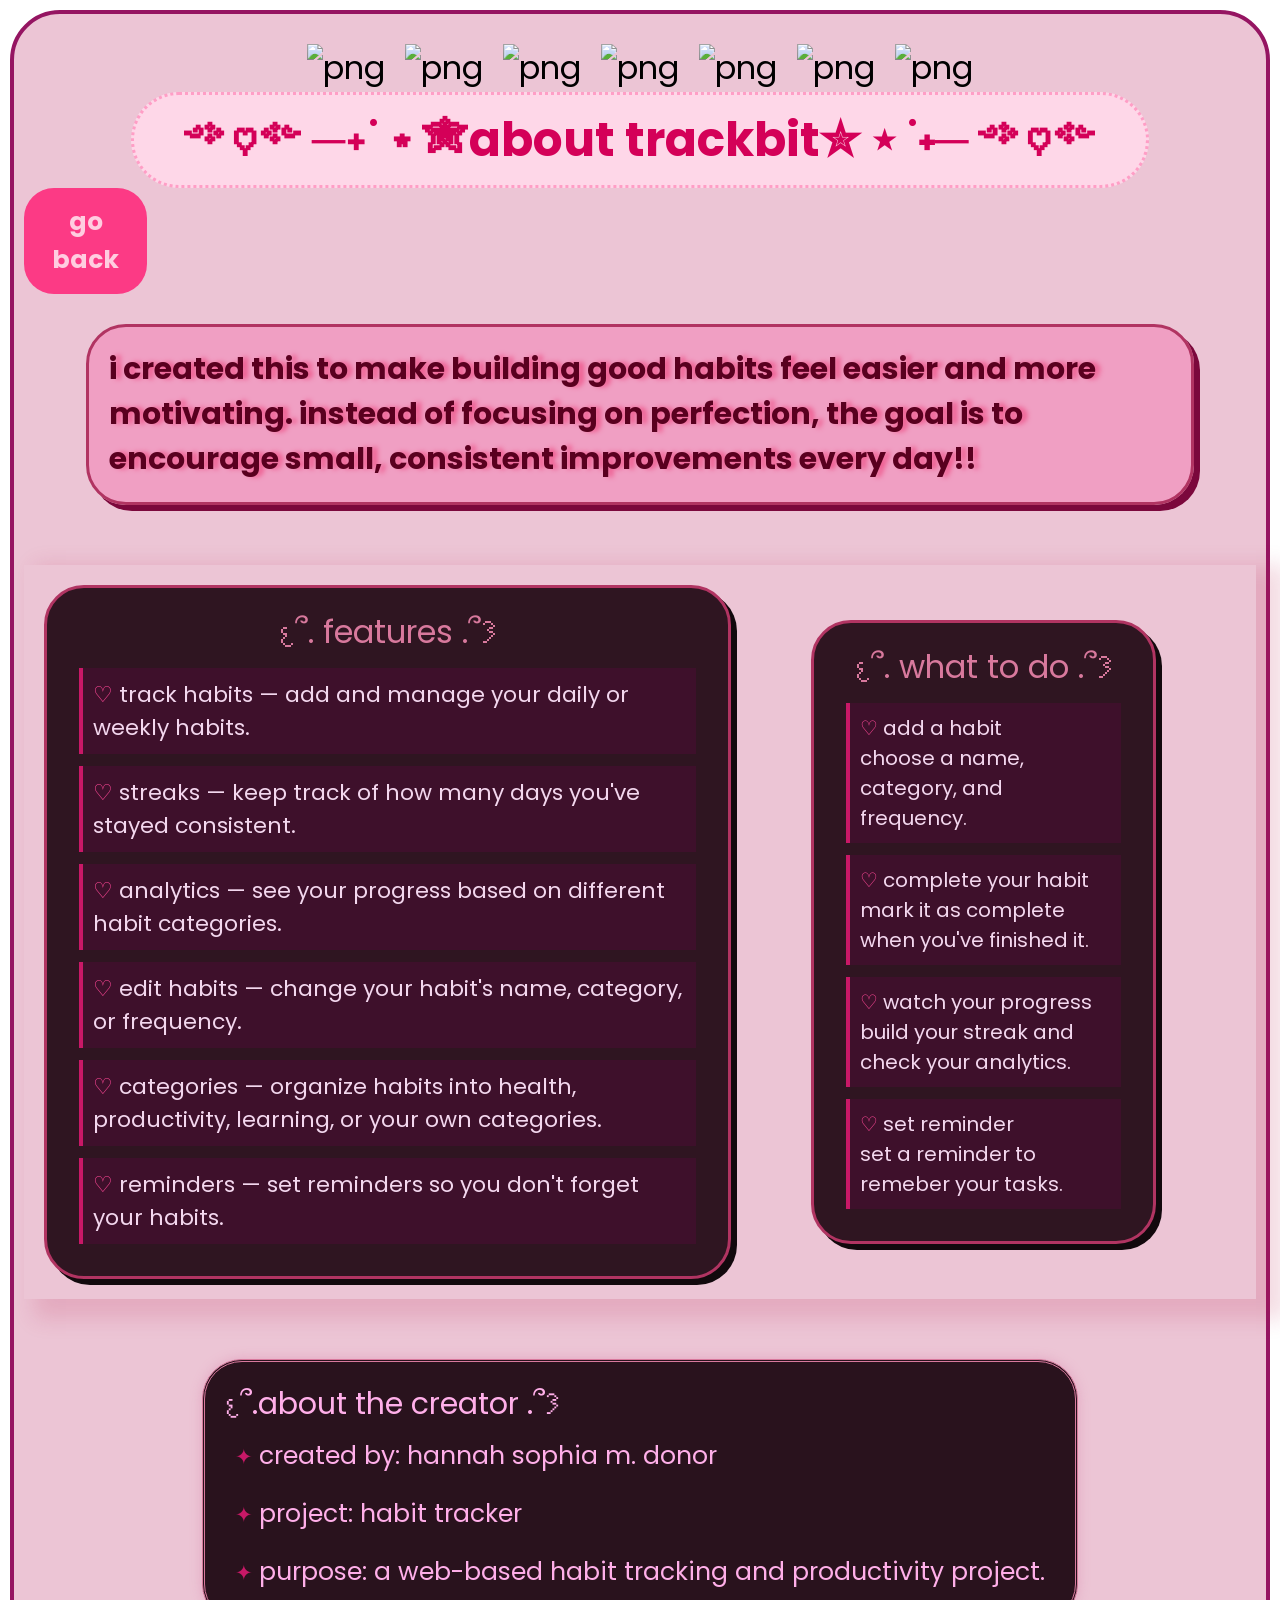
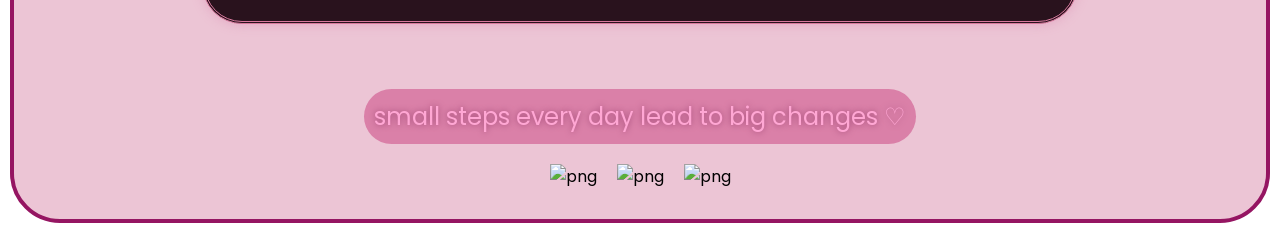
==== about.html @ a398ad7e "Add files via upload" ====
<!DOCTYPE html>
<html lang="en">
<head>
    <meta charset="UTF-8">
    <meta name="viewport" content="width=device-width, initial-scale=1.0">
    <title>Document</title>
    <link rel="stylesheet" href="about.css">
</head>
<body>
  <section class="cats">
    <img class="wings" src="https://poempuppy.neocities.org/resources/pixels/gh7kll.gif" alt="png">
    <img src="https://poempuppy.neocities.org/resources/pixels/Cat07.gif" alt="png">
    <img src="https://poempuppy.neocities.org/resources/pixels/Cat01.gif" alt="png" />
    <img src="https://poempuppy.neocities.org/resources/pixels/Cat03.gif" alt="png">
    <img src="https://poempuppy.neocities.org/resources/pixels/Cat11.gif" alt="png">
    <img src="https://poempuppy.neocities.org/resources/pixels/Cat18.gif" alt="png">
    <img class="wings" src="https://poempuppy.neocities.org/resources/pixels/gh7kll.gif" alt="png">
  </section>
  <h1 class="db">༺♡༻ ─˖˙ ⋆ ✮about trackbit✮ ⋆ ˙˖─ ༺♡༻</h1>
  <a href="dashboard.html">go back</a>
  <h2>I created this to make building good habits feel easier and more motivating. Instead of focusing on perfection, the goal is to encourage small, consistent improvements every day!!</h2>
   <div class="wrap">
          <ul class="features">
            <li>Track Habits — Add and manage your daily or weekly habits.</li>
            <li>Streaks — Keep track of how many days you've stayed consistent.</li>
            <li>Analytics — See your progress based on different habit categories.</li>
            <li>Edit Habits — Change your habit's name, category, or frequency.</li>
            <li>Categories — Organize habits into Health, Productivity, Learning, or your own categories.</li>
            <li>Reminders — Set reminders so you don't forget your habits.</li>
          </ul>
          <ul class="how">
            <li> Add a habit <br>Choose a name, category, and frequency.</li>
            <li>Complete your habit<br>Mark it as complete when you've finished it.</> 
            <li>Watch your progress<br>Build your streak and check your analytics.</u> 
            <li>Set reminder<br>set a reminder to remeber your tasks.</u>      
          </ul>
          <div>
          </div>
      </div>
      <ul class="about">
              <li>Created by: Hannah Sophia M. Donor</li>
              <li>Project: Habit Tracker</li>
              <li>Purpose: A web-based habit tracking and productivity project.</li>
            </ul>
            <footer>small steps every day lead to big changes ♡</footer>
    <div class="stckrs">
      <img class="blood" src="https://graphic.neocities.org/blood.gif" alt="png">
      <img src="https://wilardo.crd.co/assets/images/gallery05/ee4a337c.gif?v=50fe032a" alt="png">
      <img src="https://graphic.neocities.org/blood.gif" alt="png">
      </div>
      
</body>
</html>
---- about.css ----
@import url('https://fonts.googleapis.com/css?family=Poppins:400,500,600,700&display=swap');

*{margin: 0px;
  padding: 10px;
  box-sizing: border-box;
  font-family: 'Poppins', sans-serif;
  text-transform: lowercase;
}


html{
  position: relative;
  background-image: url(https://i.pinimg.com/originals/d5/92/83/d5928332b517070db3ebcb92149cf40b.png);
  background-repeat: no-repeat;
  background-size: cover;
}

body {
  display: flex;
  flex-direction: column;
  place-items: center;
  height: 100%;
  width: 100%;
  border: #951562, 4px, solid;
  border-radius: 50px;
  background-color: #aa00473a;
}

h1{
  color: #d40058;
  font-size: 47px;
  margin-top: -20px;
  border: #ff9ec6, 3px, dotted;
  background-color: #fed7e8;
  border-radius: 90px;
  padding-top: 10px;
  padding-bottom: 10px;
  padding-left: 50px;
  padding-right: 50px;
}

a{
   font-size: 25px;
    color: #ffcde0;
    font-weight: bold;
    text-decoration: none;
    background-color: #ff1f75d4;
    border: 5px, #ff7fa8;
    max-width: 300px;
    cursor: pointer;
    border-radius: 30px;
    text-align: center;
    padding: 15px;
    margin-right: 90%;
}

h2{
    margin: 30px;
    max-width: 90%;
    font-size: 30px;
    color: #59001f;
    text-shadow: 5px 0 5px #ee5b8f;
    max-height: fit-content;
    border-radius: 40px;
    padding: 20px;
    text-align: left;
    background: #ff007731;
    border: 3px solid #b13462;
    box-shadow: 6px 6px  #7b083c;
}

.cats{
  font-size: xx-large;
  cursor: pointer;
  display: flex;
  flex-direction: row;
  align-items: center;
}

.cats:hover{
  transform: rotate3d(3px);
  
}

.wrap{
  max-width: 1000%;
  margin: 30px auto;
  display: flex;
  align-items: center;
  justify-items: center;
  gap: 60px;
  box-shadow: 20px 10px 20px 10px rgba(183, 28, 75, 0.152);
}


.features,
.how {
    list-style: none;
    margin: 10px;
    max-width: 900px;
    max-height: fit-content;
    border-radius: 40px;
    padding: 20px;
    text-align: left;
    background: #2f1521;
    border: 3px solid #b13462;
    box-shadow: 6px 6px 0 #12090d;
}

.features li{
    margin: 12px ;
    padding: 10px;
    max-width: 100%;
    list-style: none;
    font-size: 22px;
    color: #f3d7ee;
    background: #3e102b;
    border-left: 4px solid #c81867;
    transition: 0.2s ease;
    cursor: pointer;
}

.features::before{
  content: "𐔌՞. features .՞𐦯";
  color: #d8799d;
  font-size: xx-large;
  display: grid;
  text-align: center;
}

.how li {
    margin: 12px ;
    padding: 10px;
    max-width: 1000px;
    max-height: fit-content;
    list-style: none;
    font-size: 20px;
    color: #f3d7ee;
    background: #3e102b;
    border-left: 4px solid #c81867;
    transition: 0.2s ease;
    cursor: pointer;
}

.how::before{
  content: "𐔌՞. what to do .՞𐦯";
  color: #d8799d;
  font-size: xx-large;
  display: grid;
  text-align: center;
}

.features li::before,
.how li::before {
    content: "♡ ";
    color: #ff4897;
}

.features li:hover,
.how li:hover {
    transform: translateX(5px);
    background: #4f1a2d;
    color: #ff85ae;
    box-shadow: 0 0 8px #b75aaa;
}



.about {
    display: block;
    color: #ffafe9;
    font-size: 25px;
    width: 90%;
    border-radius: 40px;
    max-width: fit-content;
    margin: 30px auto;
    padding: 20px;
    list-style: none;
    background: #29121d;
    border: 3px double #d8799d;
    box-shadow: 0 0 12px rgba(216, 121, 165, 0.4);
    cursor: pointer;
}

.about li:hover{
    max-width: 1000px;
    font-size: 30px;
    transform: translate3d(-10px);
    background: #4f1a2d;
    color: #ff85ae;
    box-shadow: 10px 8px 8px #b65376;
    transition: 0.4s ease;
}

.about::before{
  font-size: 30px;
  content: "𐔌՞.about the creator .՞𐦯 ";
}

.about li::before {
    margin: 8px 0;
    font-size: 21px;
    color: #eac7df;
}

.about li::before{
  content: "✦ ";
  color: #c81867;
}

.brd2{
  padding: 10px;
  color: #951562;
  border: 2px, darkred;
  text-align: center;
  font-size: large;
}

.stckrs{
  display: flex;
  flex-direction: row;
  align-items: center;
}

footer {
    margin-top: 35px;
    padding: 10px;
    color: #ffa7d4;
    background-color: #bb09595e;
    border-radius: 5cqi;
    font-size: 24px;
    text-shadow: 0 0 6px #9d4473;
    cursor: pointer;
    
}

footer:hover{
    font-size: xx-large;
    transform: translateY(-20px);
    background: #4f1a2d;
    color: #ff85ae;
    transition: 0.4s ease;
    box-shadow: 10px 8px 8px #b65376;
}
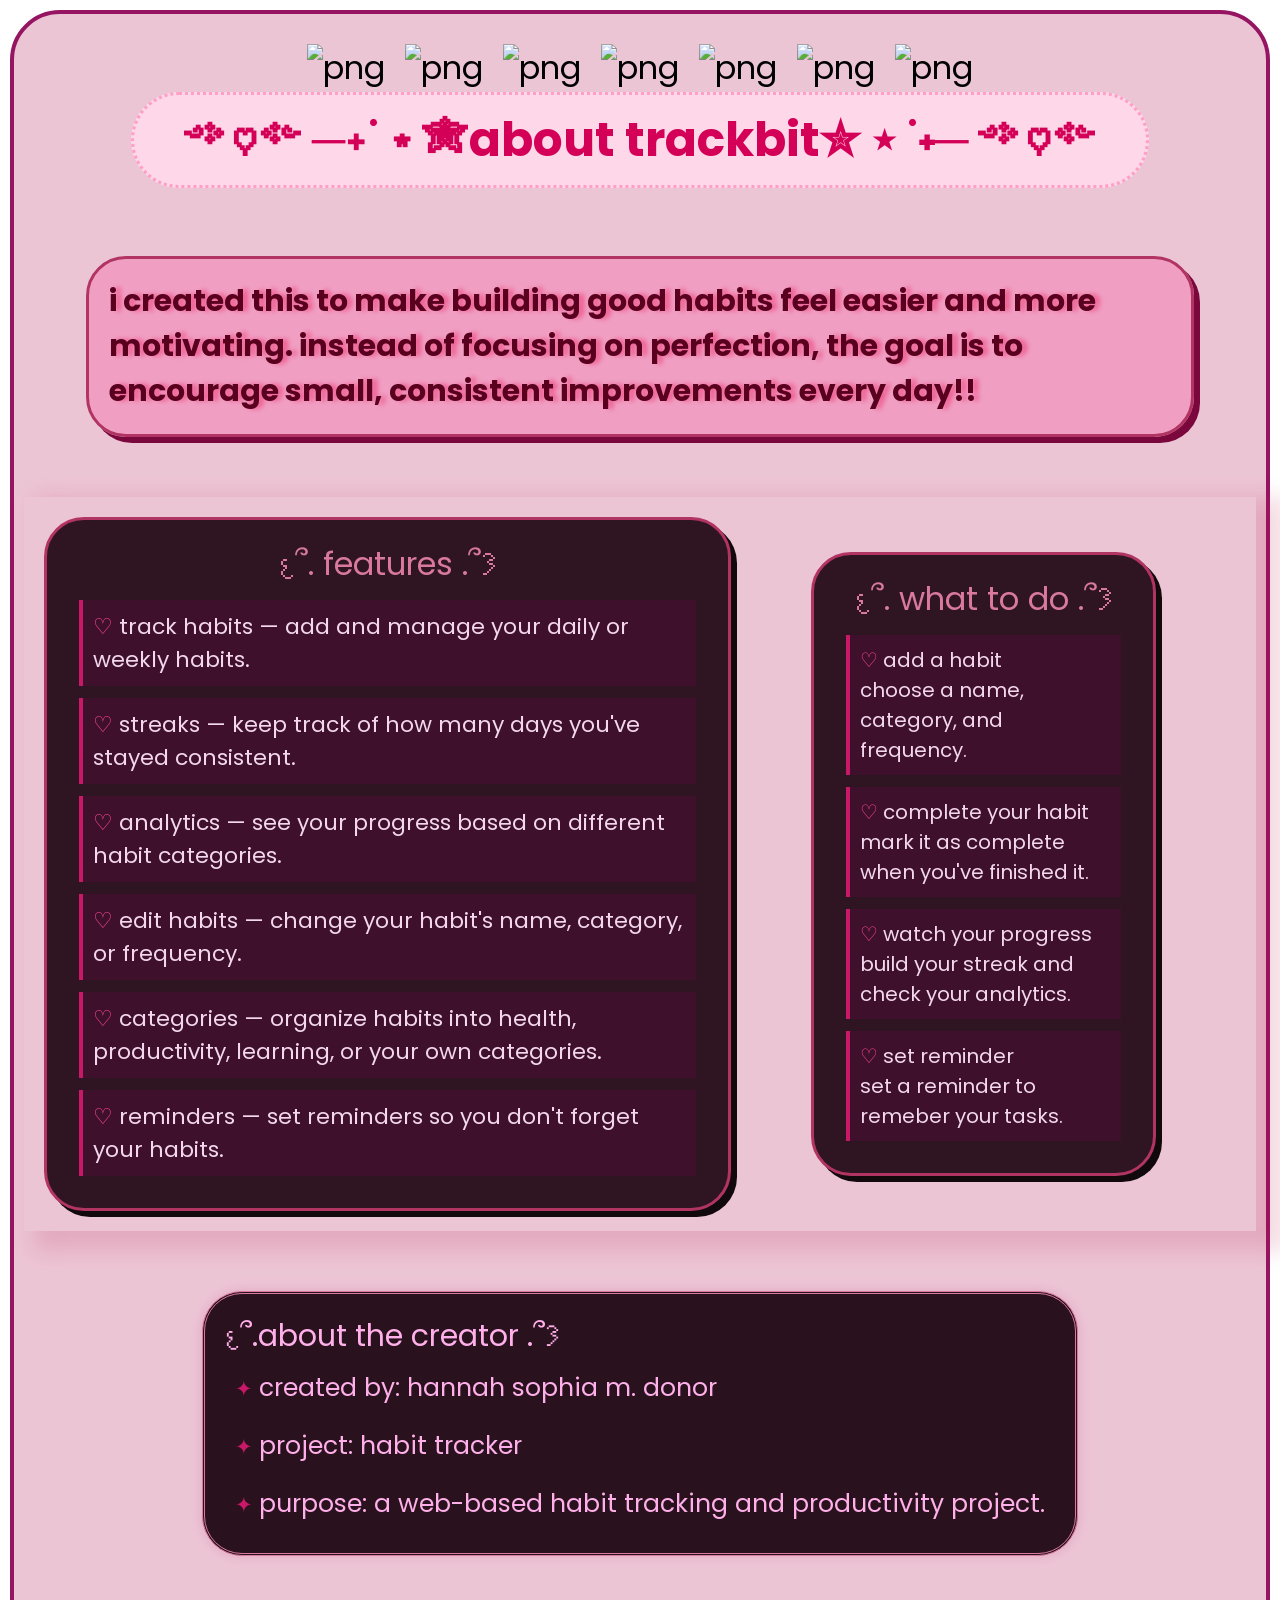
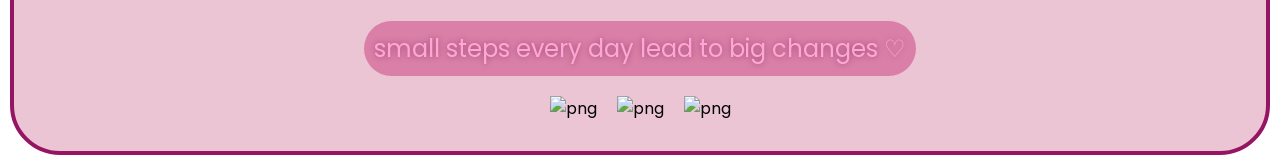
==== commit aadb7836: "binago" ====
--- a/about.html
+++ b/about.html
@@ -17,7 +17,7 @@
     <img class="wings" src="https://poempuppy.neocities.org/resources/pixels/gh7kll.gif" alt="png">
   </section>
   <h1 class="db">༺♡༻ ─˖˙ ⋆ ✮about trackbit✮ ⋆ ˙˖─ ༺♡༻</h1>
-  <a href="dashboard.html">go back</a>
+  <a href="dashboard.html">.</a>
   <h2>I created this to make building good habits feel easier and more motivating. Instead of focusing on perfection, the goal is to encourage small, consistent improvements every day!!</h2>
    <div class="wrap">
           <ul class="features">
--- a/about.css
+++ b/about.css
@@ -9,6 +9,7 @@
 
 
 html{
+  cursor: url('https://poempuppy.neocities.org/resources/pixels/6cv7vy.gif'), auto;
   position: relative;
   background-image: url(https://i.pinimg.com/originals/d5/92/83/d5928332b517070db3ebcb92149cf40b.png);
   background-repeat: no-repeat;
@@ -40,14 +41,15 @@
 }
 
 a{
-   font-size: 25px;
+    font-size: 5px;
     color: #ffcde0;
     font-weight: bold;
     text-decoration: none;
-    background-color: #ff1f75d4;
-    border: 5px, #ff7fa8;
-    max-width: 300px;
-    cursor: pointer;
+    background-image: url(https://poempuppy.neocities.org/resources/pixels/laidey.gif);
+    background-repeat: no-repeat;
+    background-size: contain;
+    max-width: 400px;
+    cursor: url('https://poempuppy.neocities.org/resources/pixels/ejzc5n.gif'), auto;
     border-radius: 30px;
     text-align: center;
     padding: 15px;
@@ -117,7 +119,7 @@
     background: #3e102b;
     border-left: 4px solid #c81867;
     transition: 0.2s ease;
-    cursor: pointer;
+    cursor: url('https://poempuppy.neocities.org/resources/pixels/ejzc5n.gif'), auto;
 }
 
 .features::before{
@@ -139,7 +141,7 @@
     background: #3e102b;
     border-left: 4px solid #c81867;
     transition: 0.2s ease;
-    cursor: pointer;
+    cursor: url('https://poempuppy.neocities.org/resources/pixels/ejzc5n.gif'), auto;
 }
 
 .how::before{
@@ -179,7 +181,7 @@
     background: #29121d;
     border: 3px double #d8799d;
     box-shadow: 0 0 12px rgba(216, 121, 165, 0.4);
-    cursor: pointer;
+    cursor: url('https://poempuppy.neocities.org/resources/pixels/ejzc5n.gif'), auto;
 }
 
 .about li:hover{
@@ -230,7 +232,7 @@
     border-radius: 5cqi;
     font-size: 24px;
     text-shadow: 0 0 6px #9d4473;
-    cursor: pointer;
+    cursor: url('https://poempuppy.neocities.org/resources/pixels/ejzc5n.gif'), auto;
     
 }
 
@@ -244,3 +246,141 @@
 }
 
 
+/* 📱 mobile styles */
+@media (max-width: 768px) {
+
+  * {
+    padding: 5px;
+  }
+
+  html {
+    min-height: 100%;
+    background-position: center;
+    background-size: cover;
+  }
+
+  body {
+    width: 100%;
+    min-height: 100vh;
+    border: 3px solid #951562;
+    border-radius: 25px;
+    overflow-x: hidden;
+  }
+
+  h1 {
+    width: 90%;
+    max-width: 100%;
+    font-size: 16px;
+    text-align: center;
+    margin-top: 5px;
+    padding: 10px 20px;
+    border-radius: 50px;
+  }
+
+  a {
+    margin-right: 90%;
+    width: fit-content;
+    max-width: 300px;
+    margin: 10px auto;
+    padding: 8px;
+    font-size: 10px;
+  }
+
+  h2 {
+    width: 90%;
+    max-width: 100%;
+    margin: 20px auto;
+    padding: 15px;
+    font-size: 23px;
+    text-align: center;
+    border-radius: 25px;
+    box-shadow: 4px 4px #7b083c;
+  }
+
+  .cats {
+    display: flex;
+    flex-direction: row;
+    place-items: center;
+    font-size: x-large;
+  }
+
+  .wrap {
+    width: 100%;
+    max-width: 100%;
+    margin: 15px auto;
+    flex-direction: column;
+    gap: 20px;
+    box-shadow: none;
+  }
+
+  .features,
+  .how {
+    width: 90%;
+    max-width: 100%;
+    margin: 10px auto;
+    padding: 15px;
+    border-radius: 25px;
+  }
+
+  .features::before,
+  .how::before {
+    font-size: 25px;
+  }
+
+  .features li,
+  .how li {
+    width: 100%;
+    max-width: 100%;
+    margin: 8px 0;
+    padding: 10px;
+    font-size: 16px;
+    line-height: 1.5;
+  }
+
+  .about {
+    width: 90%;
+    max-width: 100%;
+    margin: 20px auto;
+    padding: 15px;
+    font-size: 18px;
+    border-radius: 25px;
+  }
+
+  .about::before {
+    display: block;
+    font-size: 24px;
+    text-align: center;
+    margin-bottom: 10px;
+  }
+
+  .about li:hover {
+    max-width: 100%;
+    font-size: 20px;
+    transform: translateX(0);
+  }
+
+  .stckrs {
+    flex-wrap: wrap;
+    justify-content: center;
+    gap: 5px;
+  }
+
+  .brd2 {
+    width: 90%;
+    font-size: 14px;
+  }
+
+  footer {
+    width: 90%;
+    margin: 20px auto;
+    padding: 10px;
+    font-size: 18px;
+    text-align: center;
+  }
+
+  footer:hover {
+    font-size: 20px;
+    transform: translateY(-5px);
+  }
+}
+
